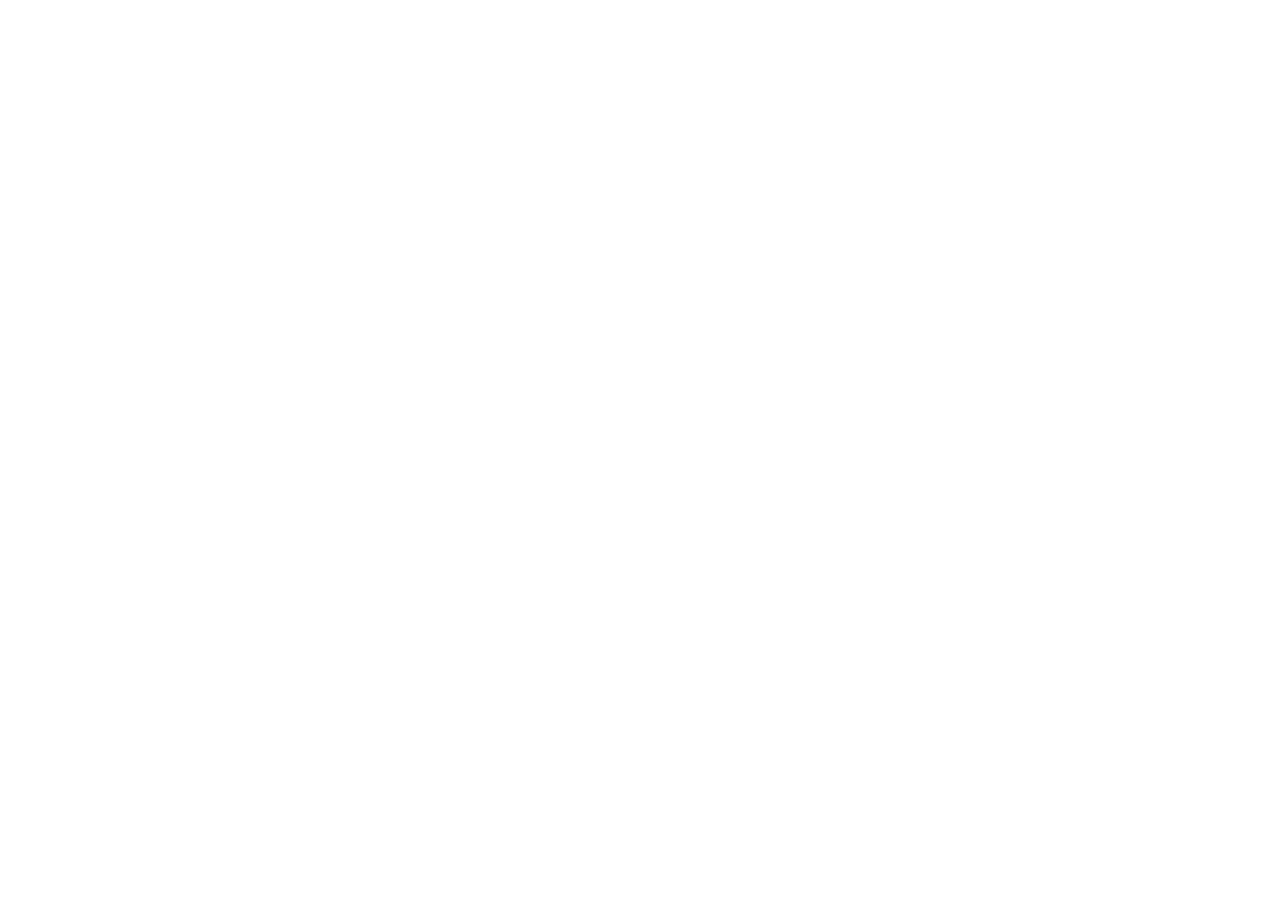
==== public/answer.html @ c5a141aa "added ask page, sai lowkey kinda cute, fixed chrome autofill" ====
<!DOCTYPE html>
<html lang="en">
<head>
    <meta charset="UTF-8">
    <meta name="viewport" content="width=device-width, initial-scale=1.0">
    <title>Document</title>
</head>
<body>
    
</body>
</html>
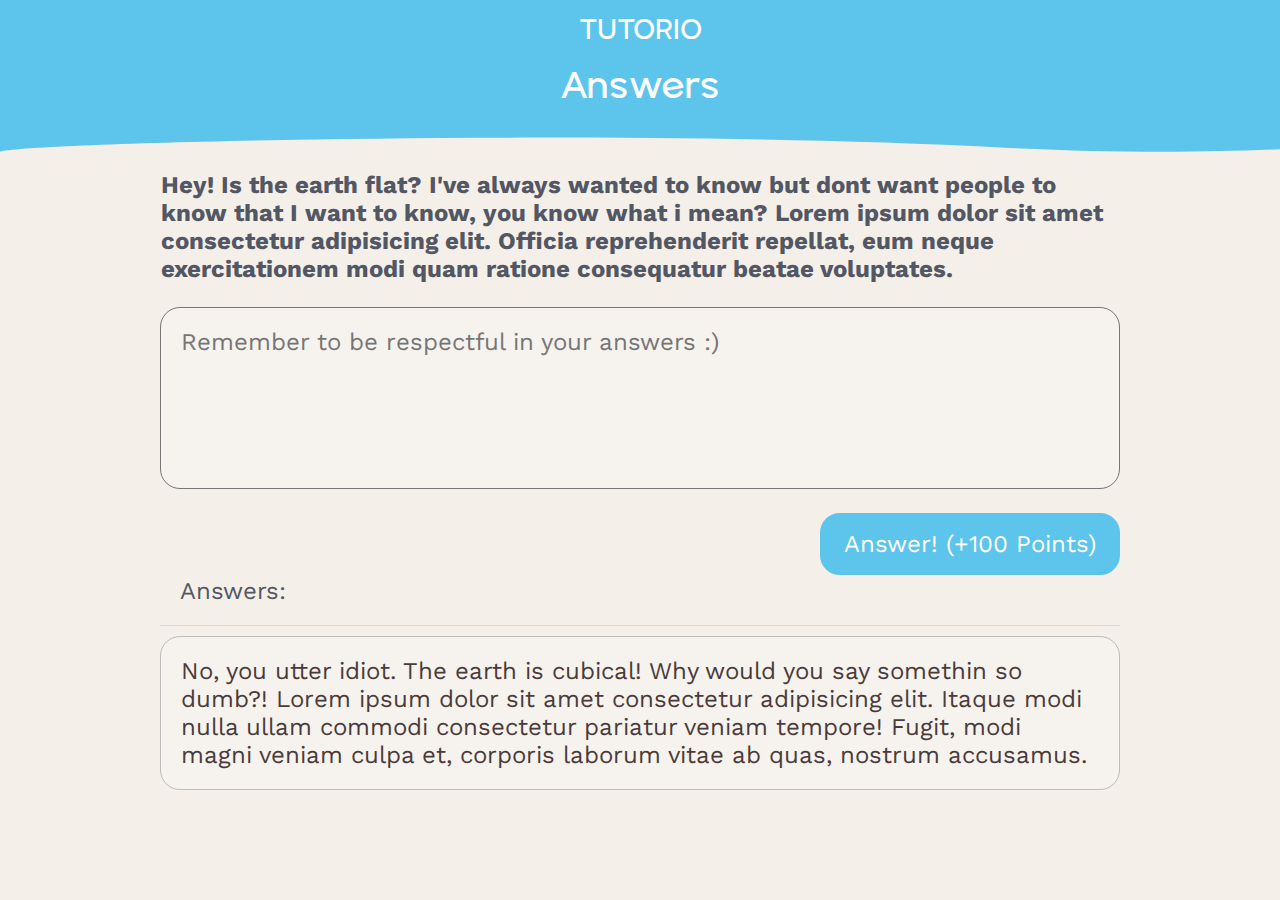
==== commit 2549d664: "completed answer, ask, dash, index, login, register, selection HTML at least for now (no logout butt" ====
--- a/public/answer.html
+++ b/public/answer.html
@@ -3,9 +3,29 @@
 <head>
     <meta charset="UTF-8">
     <meta name="viewport" content="width=device-width, initial-scale=1.0">
-    <title>Document</title>
+    <title>Answer | Tutorio</title>
+
+    <link rel="stylesheet" href="styles/header.css" class="css">
+    <link rel="stylesheet" href="styles/ask.css" class="css">
 </head>
 <body>
-    
+    <div class="header">    
+        <a href="dashboard.html" class="nodec"><h1 class="title">TUTORIO</h1></a>
+        <h2 class="desc">Answers</h2>
+    </div>
+    <div class="content">
+        <h2 class="question prompt">Hey! Is the earth flat? I've always wanted to know but dont want people to know that I want to know, you know what i mean? Lorem ipsum dolor sit amet consectetur adipisicing elit. Officia reprehenderit repellat, eum neque exercitationem modi quam ratione consequatur beatae voluptates.</h2>
+        <textarea placeholder="Remember to be respectful in your answers :)" id="answer" name="answer" rows="5" cols="50" ></textarea>
+        <a class="button answer" href="">Answer! (+100 Points)</a>
+    </div>
+    <div class="answers">
+        <h2 class="answer_header">Answers:</h2>
+        <hr>
+        <div class="answer-cards">
+            <div class="card">
+                <p class="text">No, you utter idiot. The earth is cubical! Why would you say somethin so dumb?! Lorem ipsum dolor sit amet consectetur adipisicing elit. Itaque modi nulla ullam commodi consectetur pariatur veniam tempore! Fugit, modi magni veniam culpa et, corporis laborum vitae ab quas, nostrum accusamus.</p>
+            </div>
+        </div>
+    </div>
 </body>
 </html>--- a/public/styles/header.css
+++ b/public/styles/header.css
@@ -0,0 +1,24 @@
+@import url('https://fonts.googleapis.com/css2?family=Work+Sans:ital,wght@0,300;0,400;0,500;0,600;1,400&display=swap');
+@import url('../type/wavehaus/stylesheet.css');
+
+* {
+    margin: 0;
+    padding: 0;
+    box-sizing: border-box;
+}
+
+.header {
+    display: block;
+    color: white;
+    font-family: 'Wavehaus 95';
+    font-weight: 600;
+    font-style: normal;
+    text-align: center;
+    font-size: 15px;
+    margin: 10px;
+}
+
+.nodec, .nodec:visited, .nodec:active {
+    text-decoration: none;
+    color:white;
+}--- a/public/styles/ask.css
+++ b/public/styles/ask.css
@@ -0,0 +1,137 @@
+body {
+    background-image: url('../assets/walls/selection.svg');
+    background-repeat: no-repeat;
+    background-size: cover;
+    background-attachment: fixed;
+}
+
+.desc {
+    margin-top: 1%;
+    font-size: 60px;
+}
+
+.content {
+    margin: 5% auto;
+    width: 75%;
+}
+
+.content > textarea {
+    width: 100%;
+    margin: 0 auto;
+}
+
+.prompt {
+    font-family: 'Work Sans', sans-serif;
+    font-size: 1.5em;
+    color: #525763;
+    margin-bottom: 1%;
+    margin-left: 0.1%;
+}
+
+textarea {
+    font-family: 'Work Sans', sans-serif;
+
+    border-radius: 20px;
+    padding: 20px;
+    font-size: 1.5em;
+
+    background-color: rgba(255, 255, 255,0.2);
+    color: #525763;
+
+    outline: none;
+    resize: none;
+}
+
+.answers {
+    margin: 5% auto;
+    width: 75%;
+}
+
+.answer_header {
+    font-family: 'Work Sans', sans-serif;
+    font-weight: normal;
+    color: #525763;
+
+    border-radius: 20px;
+    padding: 20px;
+    font-size: 1.5em;
+}
+
+.card {
+    margin: 10px auto;
+    padding: 20px;
+
+    background-color: rgba(255, 255, 255,0.2);
+    border: 1px solid #bbbbbb;
+    border-radius: 20px;
+}
+
+.card>* {
+    color: #4A3B3B;
+    font-family: 'Work Sans', sans-serif;
+    font-size: 1.5em;
+    font-weight: normal;
+    transition: .2s;
+}
+
+hr {
+    height: 1px;
+    border: 0;
+    color: #333;
+    background-color: #333;
+    opacity: 0.1;
+}
+
+.ask {
+    margin: 0 auto;
+}
+
+.answer {
+    float: right;
+}
+
+.button {
+    display: block;
+    text-decoration: none;
+
+    font-family: 'Work Sans', sans-serif;
+    font-size: 1.5em;
+
+    color: #FFF;
+    background-color: #5DC4EB;
+    padding: 15px;
+    text-align: center;
+    border: 2px solid #5DC4EB;
+    border-radius: 20px;
+
+    width: 300px;
+    transition: 0.25s;
+    margin-top: 20px;
+
+}
+
+.button:hover,
+.button:visited:hover {
+    transition: .25s;
+    color: #FFF;
+    background-color: #4fadcf;
+    border-color: #4fadcf;
+}
+
+.button:active,
+.button:visited:active {
+    color: #FFF;
+    background-color: #4598b6;
+    border-color: #4598b6;
+}
+
+#answer {
+    margin-top: 1.5%;
+}
+
+@media only screen and (max-height:900px) {
+    .desc {
+        margin-top: 1%;
+        font-size: 40px;
+    }
+}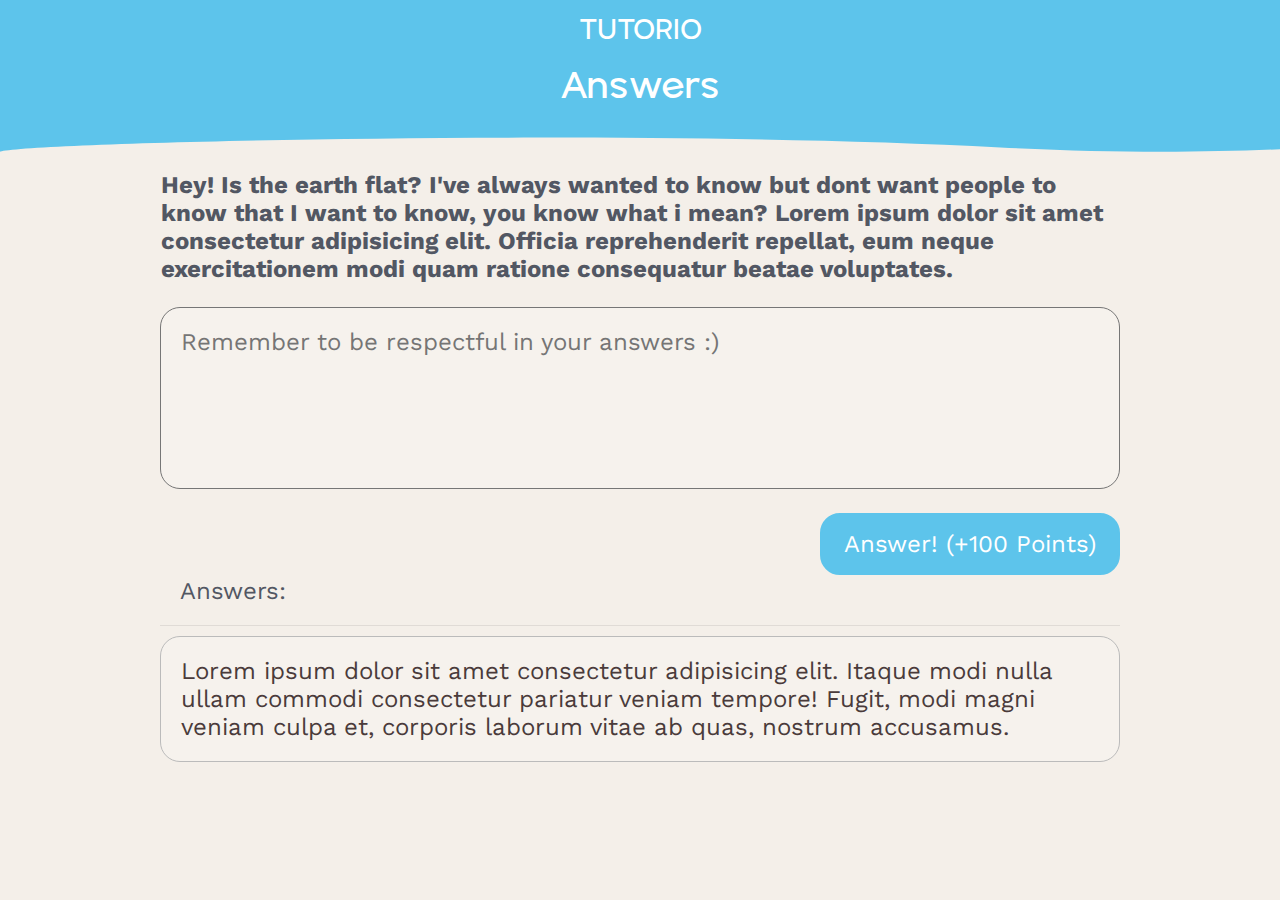
==== commit 92c7712b: "lorem ipsumified" ====
--- a/public/answer.html
+++ b/public/answer.html
@@ -9,7 +9,7 @@
     <link rel="stylesheet" href="styles/ask.css" class="css">
 </head>
 <body>
-    <div class="header">    
+    <div class="header log">    
         <a href="dashboard.html" class="nodec"><h1 class="title">TUTORIO</h1></a>
         <h2 class="desc">Answers</h2>
     </div>
@@ -23,7 +23,7 @@
         <hr>
         <div class="answer-cards">
             <div class="card">
-                <p class="text">No, you utter idiot. The earth is cubical! Why would you say somethin so dumb?! Lorem ipsum dolor sit amet consectetur adipisicing elit. Itaque modi nulla ullam commodi consectetur pariatur veniam tempore! Fugit, modi magni veniam culpa et, corporis laborum vitae ab quas, nostrum accusamus.</p>
+                <p class="text">Lorem ipsum dolor sit amet consectetur adipisicing elit. Itaque modi nulla ullam commodi consectetur pariatur veniam tempore! Fugit, modi magni veniam culpa et, corporis laborum vitae ab quas, nostrum accusamus.</p>
             </div>
         </div>
     </div>
